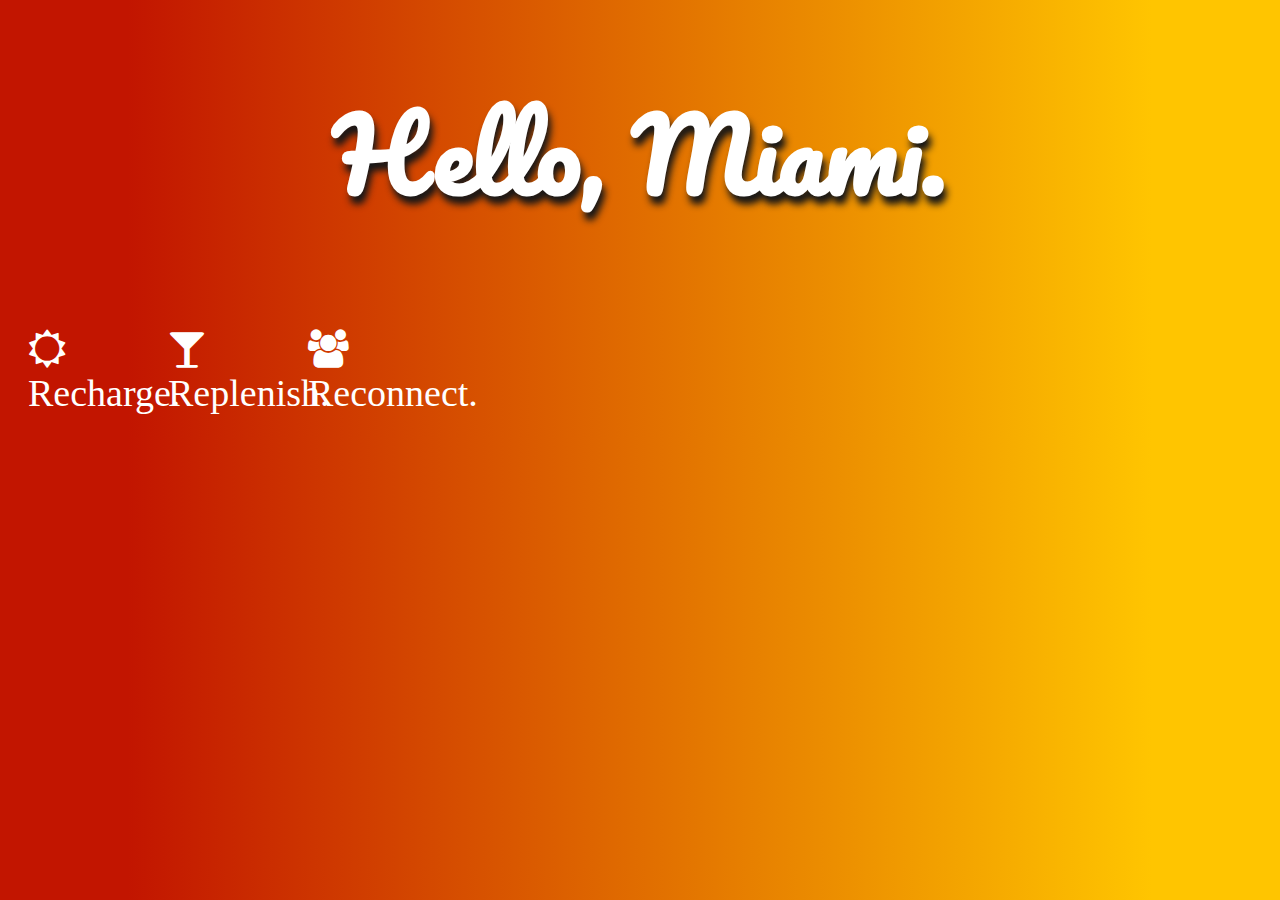
==== gradient.html @ 377ca163 "Update gradient.html" ====
<!doctype html>
<html>
<head>

<link href='http://fonts.googleapis.com/css?family=Pacifico' rel='stylesheet' type='text/css'>
<link rel="stylesheet" href="//maxcdn.bootstrapcdn.com/font-awesome/4.3.0/css/font-awesome.min.css">

<style>
body {
  background: -webkit-linear-gradient(90deg, #c21500 10%, #ffc500 90%); /* Chrome 10+, Saf5.1+ */
  background:    -moz-linear-gradient(90deg, #c21500 10%, #ffc500 90%); /* FF3.6+ */
  background:     -ms-linear-gradient(90deg, #c21500 10%, #ffc500 90%); /* IE10 */
  background:      -o-linear-gradient(90deg, #c21500 10%, #ffc500 90%); /* Opera 11.10+ */
  background:         linear-gradient(90deg, #c21500 10%, #ffc500 90%); /* W3C */
}
h1 {
  font-family: 'Pacifico', cursive;
  color: #FFF;
  text-align: center;
  font-size: 99px;
  text-align: center;
  text-shadow: 3px 8px 7px #171717;  
}

.icon {
  float: left;
  color: #FFF;
  font-size: 38px;
  padding: 20px;
  width: 100px;
}
</style>
</head>
<body>
  <h1>Hello, Miami.</h1>
  <div class="icon">
  <i class="fa fa-sun-o"></i>
  Recharge.
  </div>  
  <div class="icon">
  <i class="fa fa-glass"></i>
  Replenish.
  </div>
  <div class="icon">
  <i class="fa fa-users"></i>
  Reconnect.
  </div>
</body>
</html>
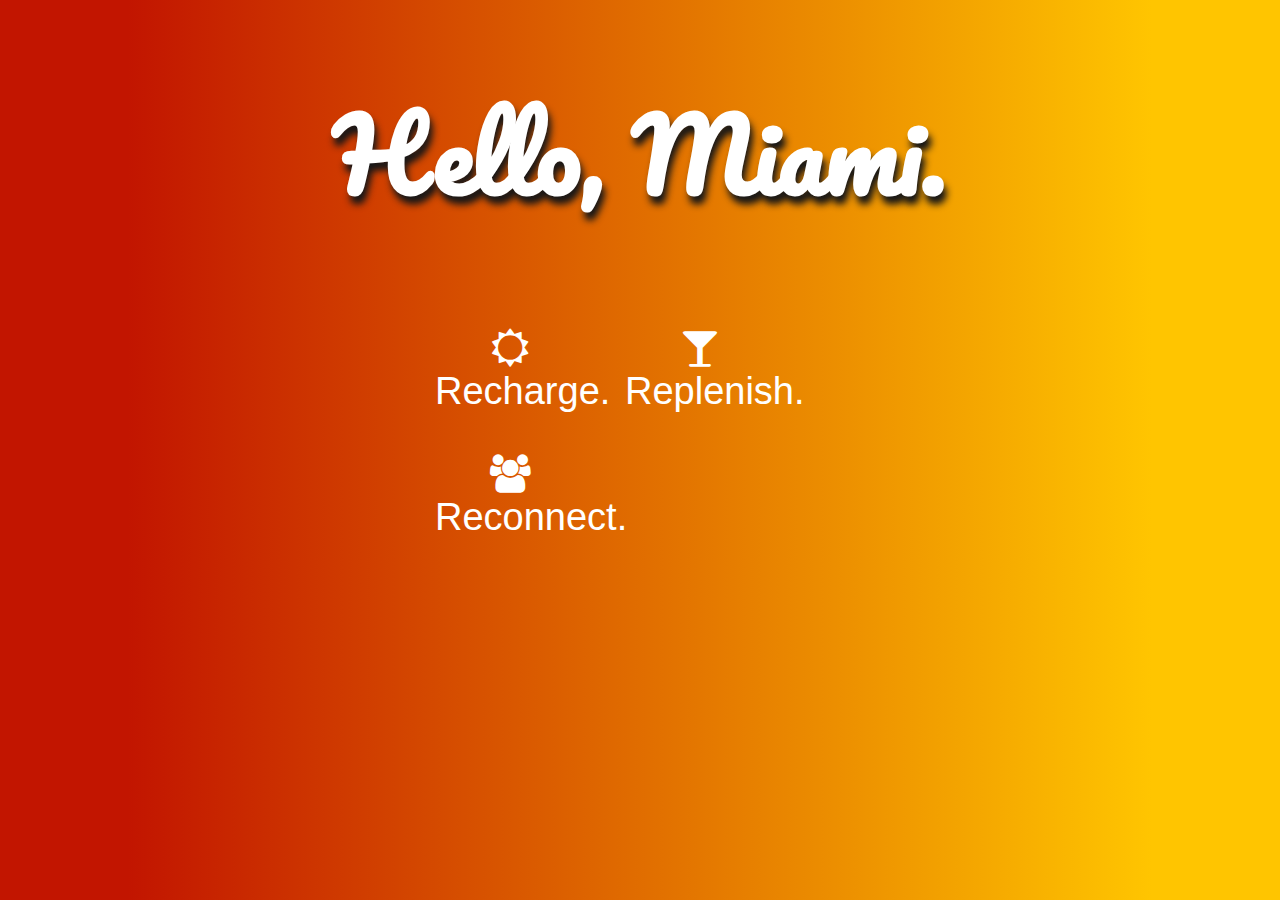
==== commit b6c30143: "Update gradient.html" ====
--- a/gradient.html
+++ b/gradient.html
@@ -12,14 +12,20 @@
   background:     -ms-linear-gradient(90deg, #c21500 10%, #ffc500 90%); /* IE10 */
   background:      -o-linear-gradient(90deg, #c21500 10%, #ffc500 90%); /* Opera 11.10+ */
   background:         linear-gradient(90deg, #c21500 10%, #ffc500 90%); /* W3C */
+  font-family: sans-serif;
+  text-align: center;
 }
 h1 {
   font-family: 'Pacifico', cursive;
   color: #FFF;
   text-align: center;
   font-size: 99px;
-  text-align: center;
   text-shadow: 3px 8px 7px #171717;  
+}
+
+.icons {
+  width: 450px;
+  margin: 0 auto;
 }
 
 .icon {
@@ -27,12 +33,13 @@
   color: #FFF;
   font-size: 38px;
   padding: 20px;
-  width: 100px;
+  width: 150px;
 }
 </style>
 </head>
 <body>
   <h1>Hello, Miami.</h1>
+  <div class="icons">
   <div class="icon">
   <i class="fa fa-sun-o"></i>
   Recharge.
@@ -45,5 +52,6 @@
   <i class="fa fa-users"></i>
   Reconnect.
   </div>
+  </div>
 </body>
 </html>
